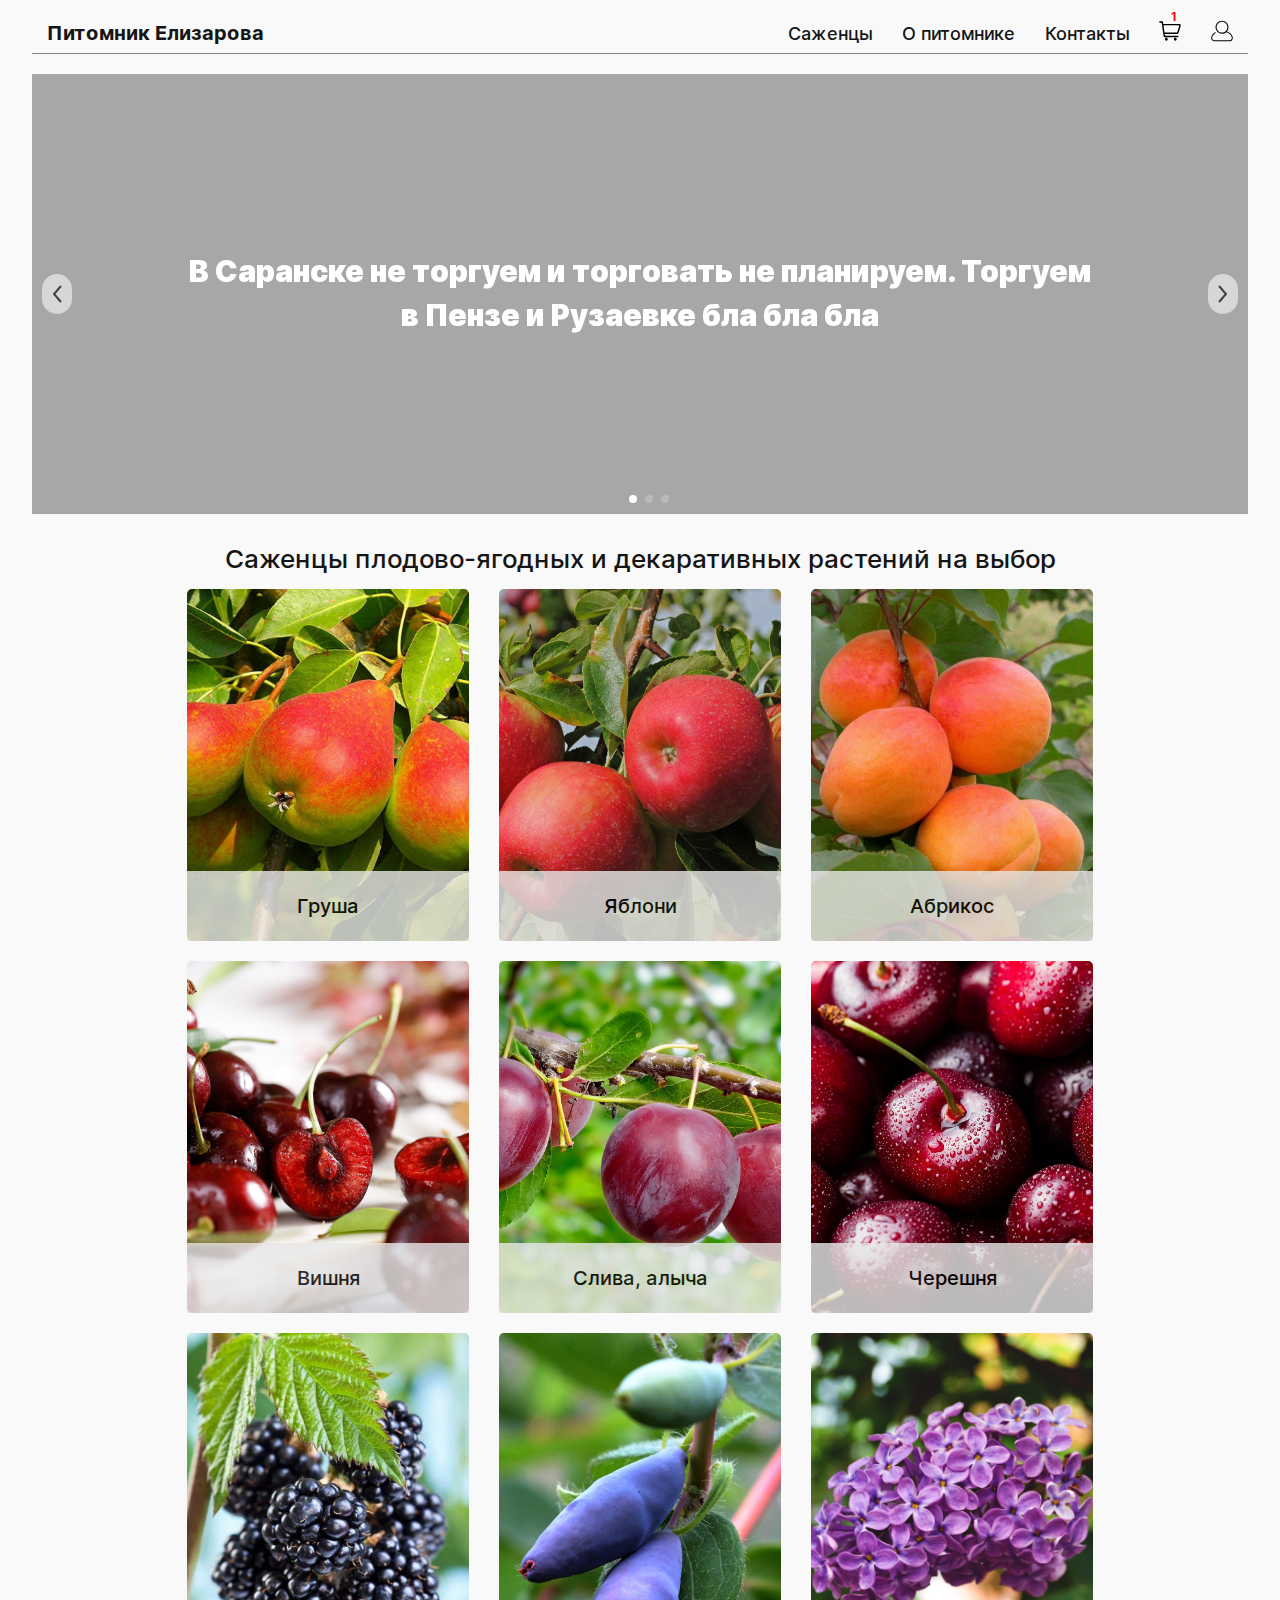
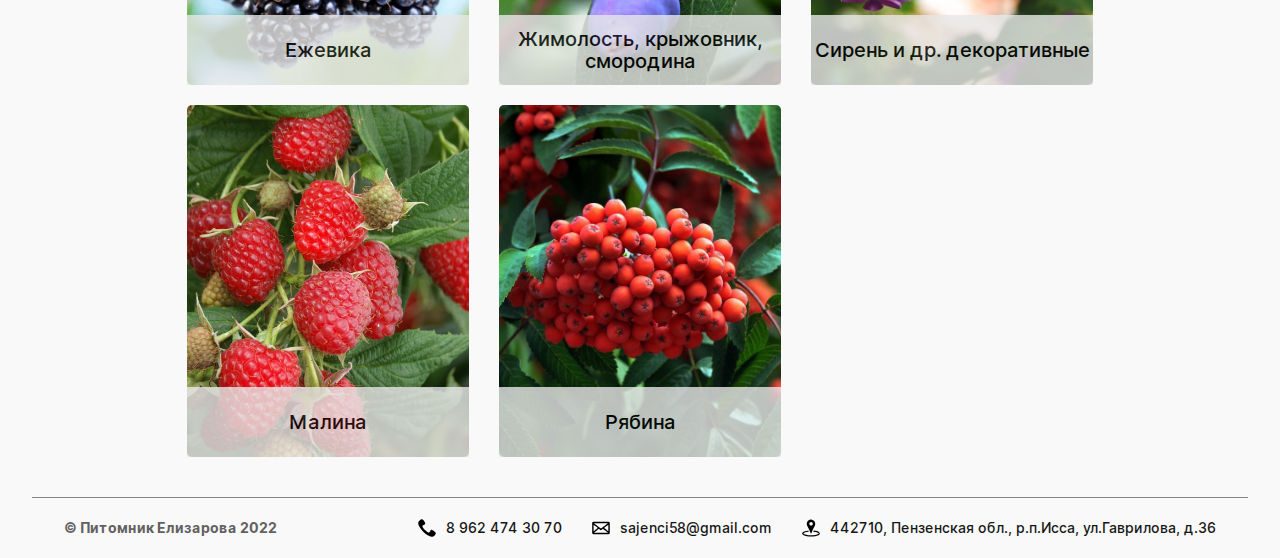
==== src/index.html @ c4a4505a "feat: выпадающий список" ====
<!DOCTYPE html>
<html lang="ru">
<head>
  <meta charset="UTF-8">
  <meta name="viewport" content="width=device-width, initial-scale=1.0">
  <meta http-equiv="X-UA-Compatible" content="ie=edge">
  <link rel="stylesheet" href="https://unpkg.com/swiper/swiper-bundle.min.css">
  <script src="https://unpkg.com/swiper/swiper-bundle.min.js"></script>
  <link rel="stylesheet" href="./pages/index.css">
  <title>Питомник Елизарова</title>
</head>
<body class="page">
  <header class="header page__section">
    <nav class="nav header__nav nav_desctop">
      <a href="#" class="nav__link">
        <h1 class="nav__title">
          Питомник Елизарова
        </h1>
      </a>
      <ul class="nav__links">
        <li class="nav__link">
          <a href="./plants.html" class="nav__link">Саженцы</a>
        </li>
        <li class="nav__link">
          <a href="#" class="nav__link">О питомнике</a>
        </li>
        <li class="nav__link">
          <a href="#" class="nav__link">Контакты</a>
        </li>
        <li class="nav__link">
          <a href="#" class="nav__link">
            <img src="./images/cart.svg" alt="Корзина" class="nav__image">
            <div class="nav__cart">
              <p class="nav__count">1</p>
            </div>
          </a>
        </li>
        <li class="nav__link">
          <a href="#" class="nav__link">
            <img src="./images/account.svg" alt="Личный кабинет" class="nav__image">
          </a>
        </li>
      </ul>
    </nav>

    <div class="nav__menu">
      <button type="button" class="button-menu header__button">
        <span class="button-menu__line"></span>
        <span class="button-menu__line"></span>
        <span class="button-menu__line"></span>
      </button>
      <a href="#" class="nav__link nav__link_mobile">
        <h1 class="nav__title">
          Питомник Елизарова
        </h1>
      </a>
    </div>

    <ul class="nav__list">
      <li class="nav__link">
        <a href="#" class="menu__link">
          <img src="./images/cart.svg" alt="Корзина" class="nav__image">
          <div class="nav__cart">
            <p class="nav__count">1</p>
          </div>
        </a>
      </li>
      <li class="nav__link">
        <a href="#" class="nav__link">
          <img src="./images/account.svg" alt="Личный кабинет" class="nav__image">
        </a>
      </li>
    </ul>

    <section class="menu">
      <button type="button" class="menu__button-close menu__button-close_theme_light"></button>
      <nav class="nav">
        <ul class="nav__links nav__links_type_vertical">
          <li class="nav__link">
            <a href="#" class="nav__link">
              <h1 class="nav__title">
                Питомник Елизарова
              </h1>
            </a>
          </li>
          <li class="header__link">
            <a href="./plants.html" class="nav__link">Саженцы</a>
          </li>
          <li class="header__link">
            <a href="#" class="nav__link">О питомнике</a>
          </li>
          <li class="nav__link">
            <a href="#" class="nav__link">Контакты</a>
          </li>
        </ul>
      </nav>
    </section>

  </header>

  <main class="content page__section">

    <section class="cover">
      <div class="swiper">
        <div class="swiper-wrapper">
          <div class="swiper-slide swiper__slide">
            <div class="swiper__images" style="background-image:url(./images/penza.png)">
              <h2 class="swiper__title">
                В&nbsp;Саранске не&nbsp;торгуем и&nbsp;торговать не&nbsp;планируем. 
                Торгуем в&nbsp;Пензе и&nbsp;Рузаевке бла бла бла
              </h2>
            </div>
          </div>
          <div class="swiper-slide swiper__slide">
            <div class="swiper__images" style="background-image:url(./images/penza-2.png)">
              <h2 class="swiper__title">
                В&nbsp;Саранске не&nbsp;торгуем и&nbsp;торговать не&nbsp;планируем. 
                Торгуем в&nbsp;Пензе и&nbsp;Рузаевке бла бла бла
              </h2>
            </div>
          </div>
          <div class="swiper-slide swiper__slide"">
            <div class="swiper__images" style="background-image:url(./images/penza-3.jpg)">
              <h2 class="swiper__title">
                В&nbsp;Саранске не&nbsp;торгуем и&nbsp;торговать не&nbsp;планируем. 
                Торгуем в&nbsp;Пензе и&nbsp;Рузаевке бла бла бла
              </h2>
            </div>
          </div>
        </div>
        <div class="swiper__button-prev"></div>
        <div class="swiper__button-next"></div>
        <div class="swiper__pagination"></div>
      </div>
    </section>

    <section class="elements">

      <h2 class="elements__title">Саженцы плодово-ягодных и&nbsp;декаративных растений на&nbsp;выбор</h2>
      <ul class="elements__list">

        <li class="element">
          <button type="button" class="element__button-card">
            <figure class="element__image" style="background-image:url(./images/pear.jpg)">
              <figcaption class="element__caption">Груша</figcaption>
            </figure>
          </button>
        </li>


        <li class="element">
          <button type="button" class="element__button-card">
            <figure class="element__image" style="background-image:url(./images/apple.jpg)">
              <figcaption class="element__caption">Яблони</figcaption>
            </figure>
          </button>
        </li>

        <li class="element">
          <button type="button" class="element__button-card">
            <figure class="element__image" style="background-image:url(./images/apricot.jpg)">
              <figcaption class="element__caption">Абрикос</figcaption>
            </figure>
          </button>
        </li>

        <li class="element">
          <button type="button" class="element__button-card">
            <figure class="element__image" style="background-image:url(./images/cherry.jpg)">
              <figcaption class="element__caption">Вишня</figcaption>
            </figure>
          </button>
        </li>

        <li class="element">
          <button type="button" class="element__button-card">
            <figure class="element__image" style="background-image:url(./images/plum.jpg)">
              <figcaption class="element__caption">Слива, алыча</figcaption>
            </figure>
          </button>
        </li>

        <li class="element">
          <button type="button" class="element__button-card">
            <figure class="element__image" style="background-image:url(./images/sweet-cherry.png)">
              <figcaption class="element__caption">Черешня</figcaption>
            </figure>
          </button>
        </li>

        <li class="element">
          <button type="button" class="element__button-card">
            <figure class="element__image" style="background-image:url(./images/blackberry.jpg)">
                <figcaption class="element__caption">Ежевика</figcaption>
            </figure>
          </button>
        </li>

        <li class="element">
          <button type="button" class="element__button-card">
            <figure class="element__image" style="background-image:url(./images/honeysuckle.jpg)">
              <figcaption class="element__caption">Жимолость, крыжовник, смородина</figcaption>
            </figure>
          </button>
        </li>

        <li class="element">
          <button type="button" class="element__button-card">
            <figure class="element__image" style="background-image:url(./images/lilac.jpg)">
              <figcaption class="element__caption">Сирень и др. декоративные</figcaption>
            </figure>
          </button>
        </li>

        <li class="element">
          <button type="button" class="element__button-card">
            <figure class="element__image" style="background-image:url(./images/raspberry.jpg)">
              <figcaption class="element__caption">Малина</figcaption>
            </figure>
          </button>
        </li>

        <li class="element">
          <button type="button" class="element__button-card">
            <figure class="element__image" style="background-image:url(./images/mountain-ash.jpg)">
              <figcaption class="element__caption">Рябина</figcaption>
            </figure>
          </button>
        </li>

      </ul>
    </section>

  </main>
  <footer class="footer page__section">
    <p class="footer__copy">&copy; Питомник Елизарова&nbsp;2022</p>
    <ul class="footer__list">
      <li class="footer__item">
        <img class="footer__icon" src="./images/telephone-icon.svg" alt="Иконка телефона">
        <p class="footer__text">8 962 474 30 70</p>
      </li>
      <li class="footer__item">
        <img class="footer__icon" src="./images/mail.svg" alt="Иконка e-mail адреса">
        <p class="footer__text">sajenci58@gmail.com</p>
      </li>
      <li class="footer__item">
        <img class="footer__icon" src="./images/map.svg" alt="Иконка карты">
        <p class="footer__text"> 442710, Пензенская обл., р.п.Исса, ул.Гаврилова, д.36</p>
      </li>
    </ul>
  </footer>
  <script type="module" src="./pages/index.js"></script>
</body>
</html>
---- src/pages/index.css ----
@import url(../vendor/normalize.css);
@import url(../vendor/fonts/fonts.css);
@import url(../blocks/page/page.css);
@import url(../blocks/header/header.css);
@import url(../blocks/button-menu/button-menu.css);
@import url(../blocks/menu/menu.css);
@import url(../blocks/nav/nav.css);
@import url(../blocks/swiper/swiper.css);
@import url(../blocks/elements/elements.css);
@import url(../blocks/element/element.css);
@import url(../blocks/plants/plants.css);
@import url(../blocks/categories/categories.css);
@import url(../blocks/cards/cards.css);
@import url(../blocks/card/card.css);
@import url(../blocks/footer/footer.css);
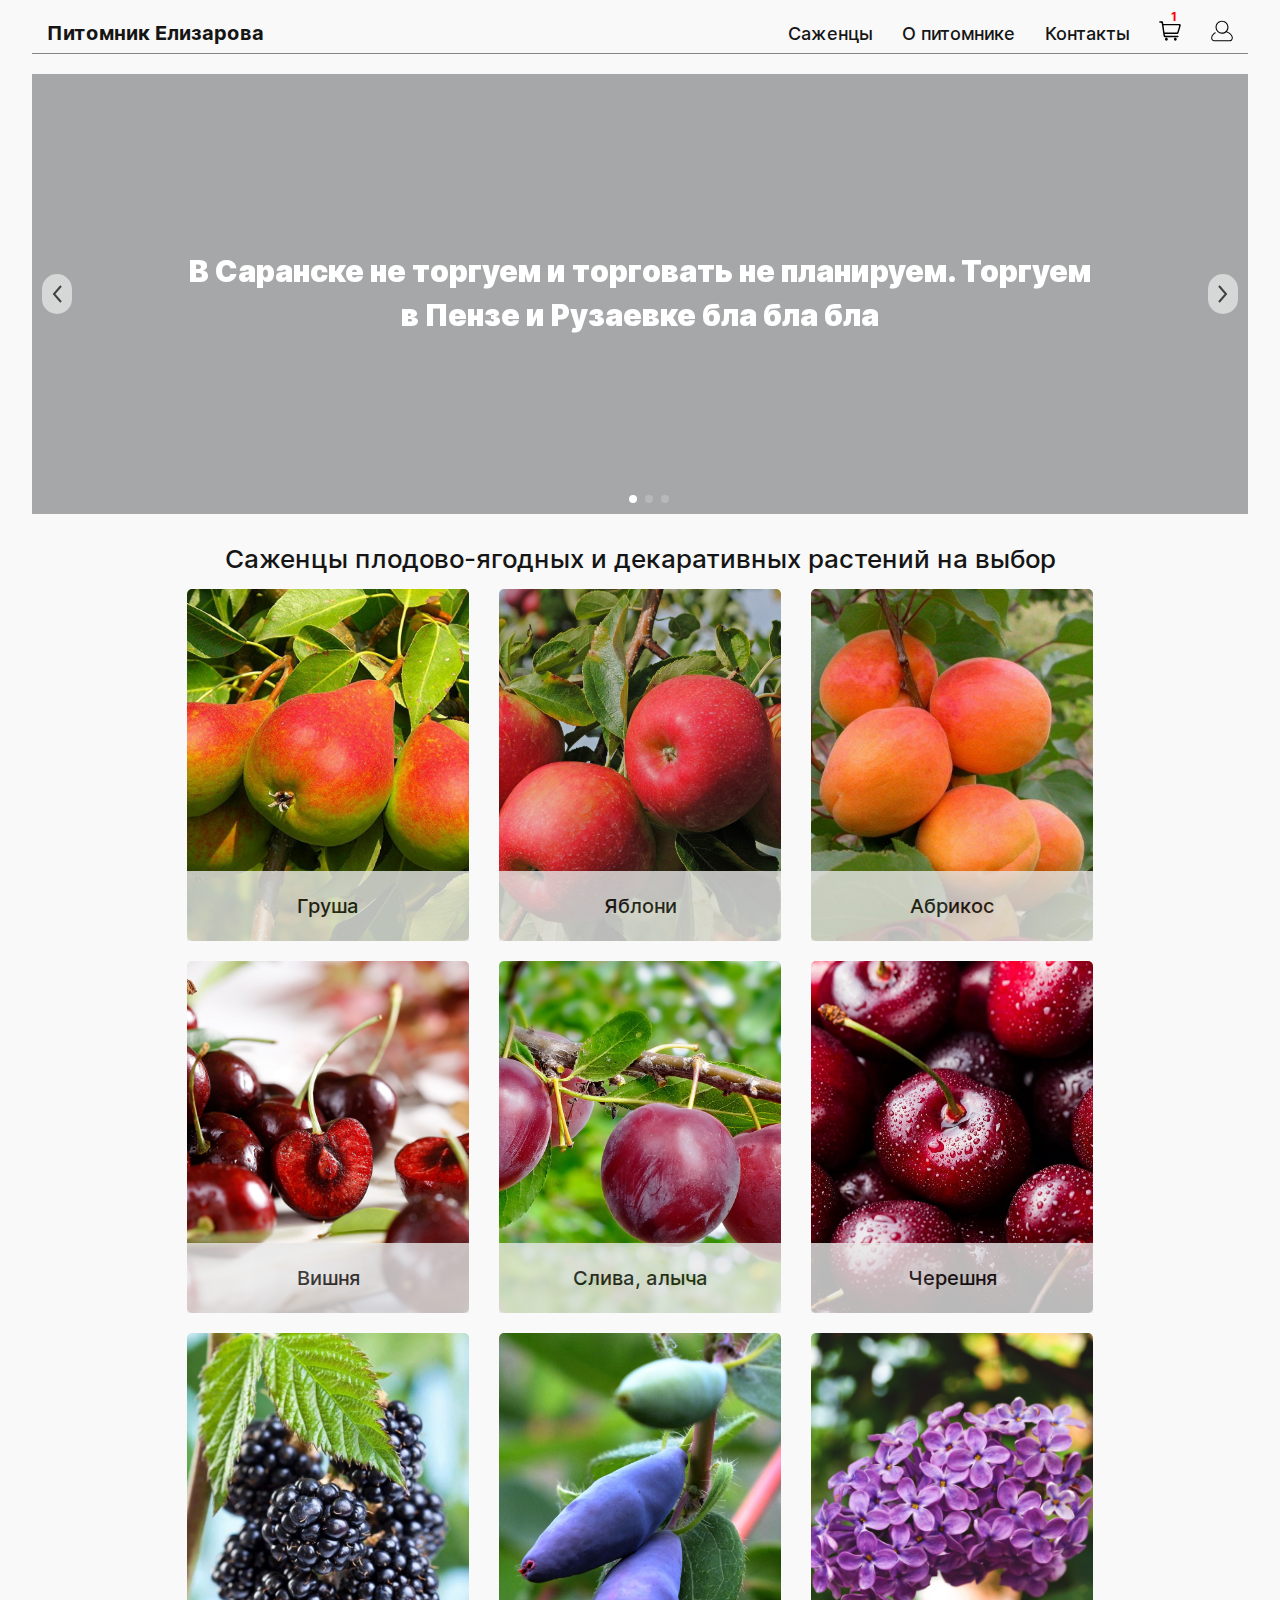
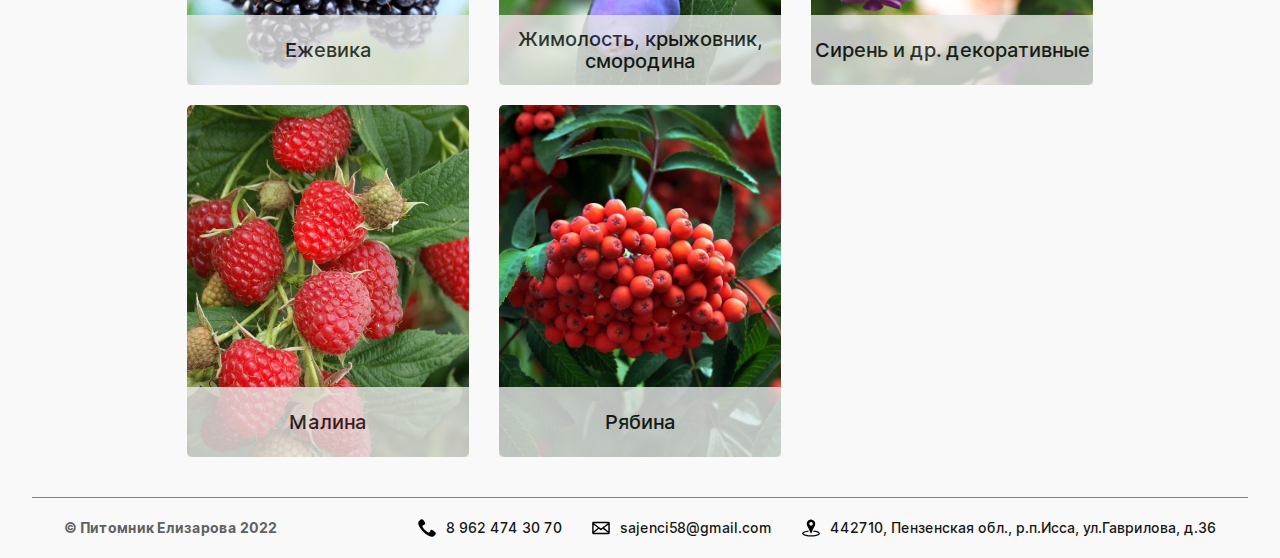
==== commit 47ba4b86: "fix: button => a" ====
--- a/src/index.html
+++ b/src/index.html
@@ -140,92 +140,92 @@
       <ul class="elements__list">
 
         <li class="element">
-          <button type="button" class="element__button-card">
+          <a href="#" class="element__button-card">
             <figure class="element__image" style="background-image:url(./images/pear.jpg)">
               <figcaption class="element__caption">Груша</figcaption>
             </figure>
-          </button>
-        </li>
-
-
-        <li class="element">
-          <button type="button" class="element__button-card">
+          </a>
+        </li>
+
+
+        <li class="element">
+          <a href="#" class="element__button-card">
             <figure class="element__image" style="background-image:url(./images/apple.jpg)">
               <figcaption class="element__caption">Яблони</figcaption>
             </figure>
-          </button>
-        </li>
-
-        <li class="element">
-          <button type="button" class="element__button-card">
+          </a>
+        </li>
+
+        <li class="element">
+          <a href="#" class="element__button-card">
             <figure class="element__image" style="background-image:url(./images/apricot.jpg)">
               <figcaption class="element__caption">Абрикос</figcaption>
             </figure>
-          </button>
-        </li>
-
-        <li class="element">
-          <button type="button" class="element__button-card">
+          </a>
+        </li>
+
+        <li class="element">
+          <a href="#" class="element__button-card">
             <figure class="element__image" style="background-image:url(./images/cherry.jpg)">
               <figcaption class="element__caption">Вишня</figcaption>
             </figure>
-          </button>
-        </li>
-
-        <li class="element">
-          <button type="button" class="element__button-card">
+          </a>
+        </li>
+
+        <li class="element">
+          <a href="#" class="element__button-card">
             <figure class="element__image" style="background-image:url(./images/plum.jpg)">
               <figcaption class="element__caption">Слива, алыча</figcaption>
             </figure>
-          </button>
-        </li>
-
-        <li class="element">
-          <button type="button" class="element__button-card">
+          </a>
+        </li>
+
+        <li class="element">
+          <a href="#" class="element__button-card">
             <figure class="element__image" style="background-image:url(./images/sweet-cherry.png)">
               <figcaption class="element__caption">Черешня</figcaption>
             </figure>
-          </button>
-        </li>
-
-        <li class="element">
-          <button type="button" class="element__button-card">
+          </a>
+        </li>
+
+        <li class="element">
+          <bathref="#"class="element__button-card">
             <figure class="element__image" style="background-image:url(./images/blackberry.jpg)">
                 <figcaption class="element__caption">Ежевика</figcaption>
             </figure>
-          </button>
-        </li>
-
-        <li class="element">
-          <button type="button" class="element__button-card">
+          </bathref=class=>
+        </li>
+
+        <li class="element">
+          <a href="#" class="element__button-card">
             <figure class="element__image" style="background-image:url(./images/honeysuckle.jpg)">
               <figcaption class="element__caption">Жимолость, крыжовник, смородина</figcaption>
             </figure>
-          </button>
-        </li>
-
-        <li class="element">
-          <button type="button" class="element__button-card">
+          </a>
+        </li>
+
+        <li class="element">
+          <a href="#" class="element__button-card">
             <figure class="element__image" style="background-image:url(./images/lilac.jpg)">
               <figcaption class="element__caption">Сирень и др. декоративные</figcaption>
             </figure>
-          </button>
-        </li>
-
-        <li class="element">
-          <button type="button" class="element__button-card">
+          </a>
+        </li>
+
+        <li class="element">
+          <a href="#" class="element__button-card">
             <figure class="element__image" style="background-image:url(./images/raspberry.jpg)">
               <figcaption class="element__caption">Малина</figcaption>
             </figure>
-          </button>
-        </li>
-
-        <li class="element">
-          <button type="button" class="element__button-card">
+          </a>
+        </li>
+
+        <li class="element">
+          <a href="#" class="element__button-card">
             <figure class="element__image" style="background-image:url(./images/mountain-ash.jpg)">
               <figcaption class="element__caption">Рябина</figcaption>
             </figure>
-          </button>
+          </a>
         </li>
 
       </ul>
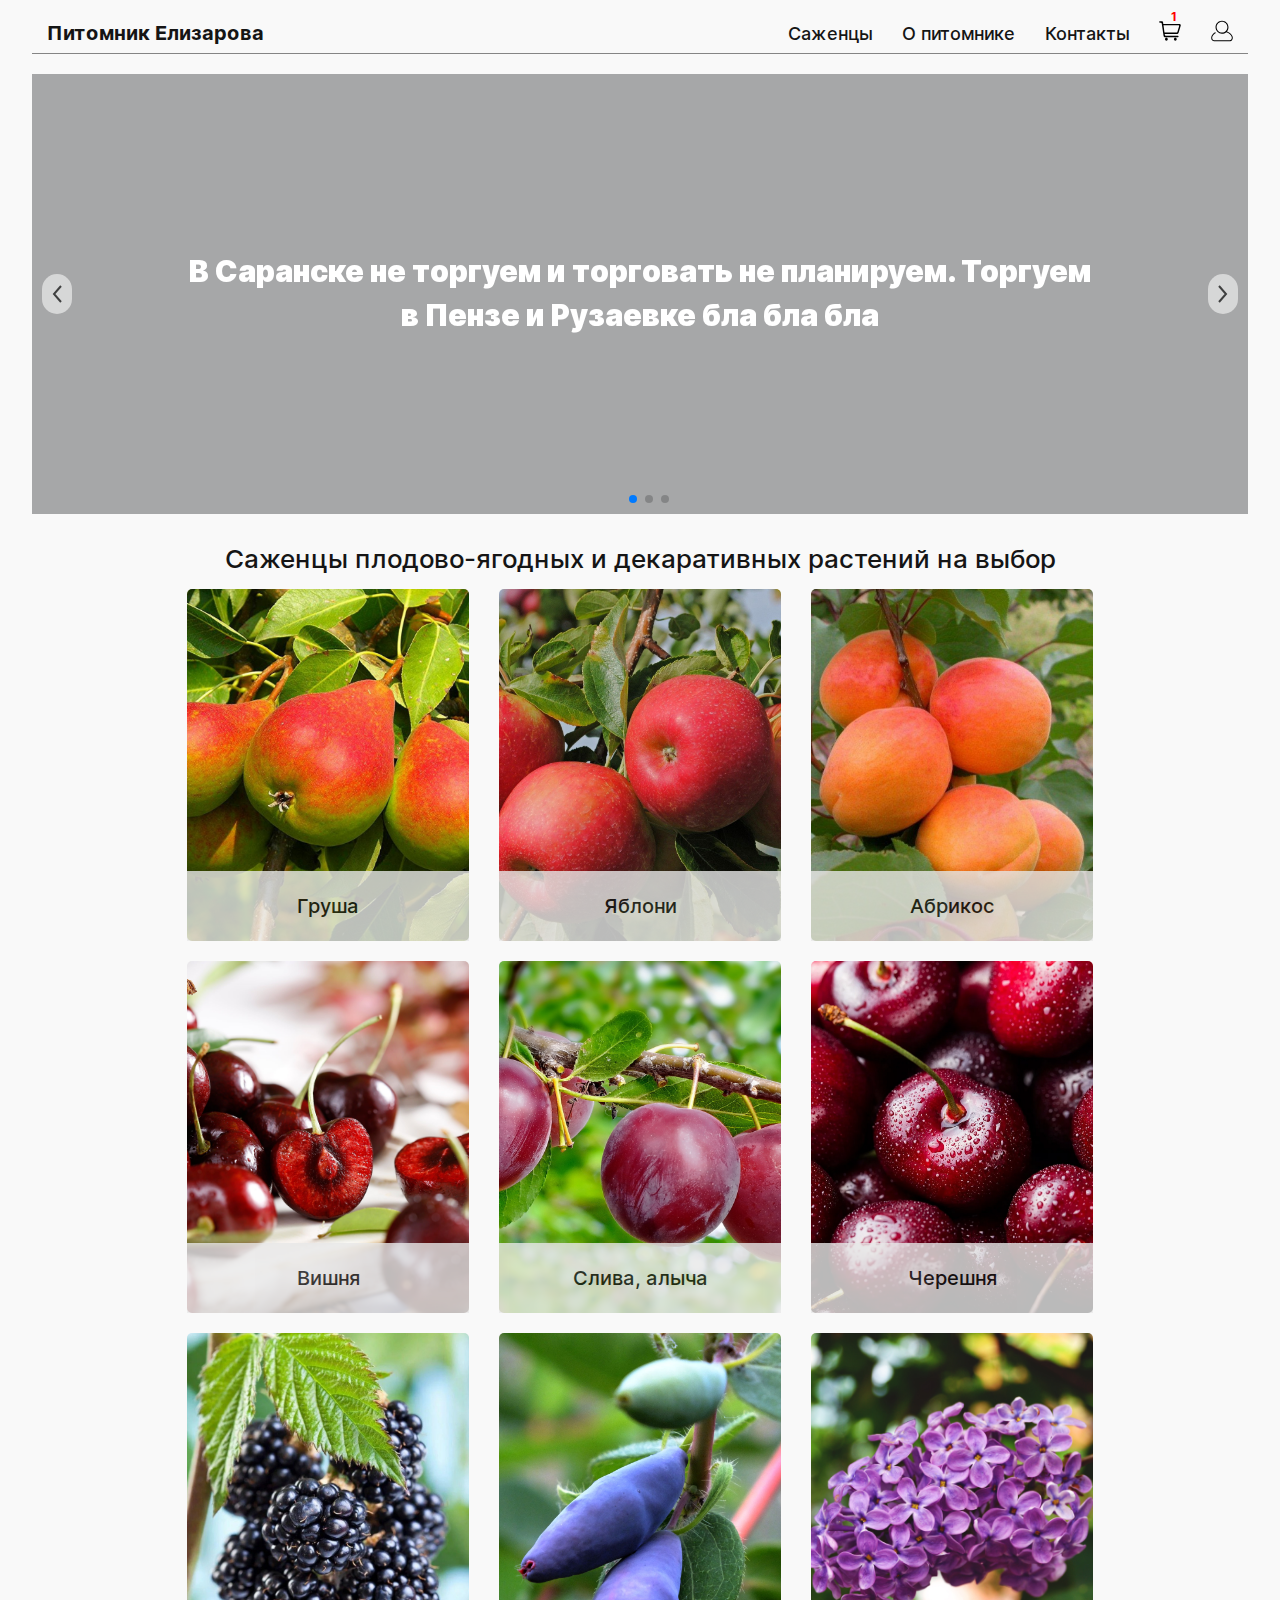
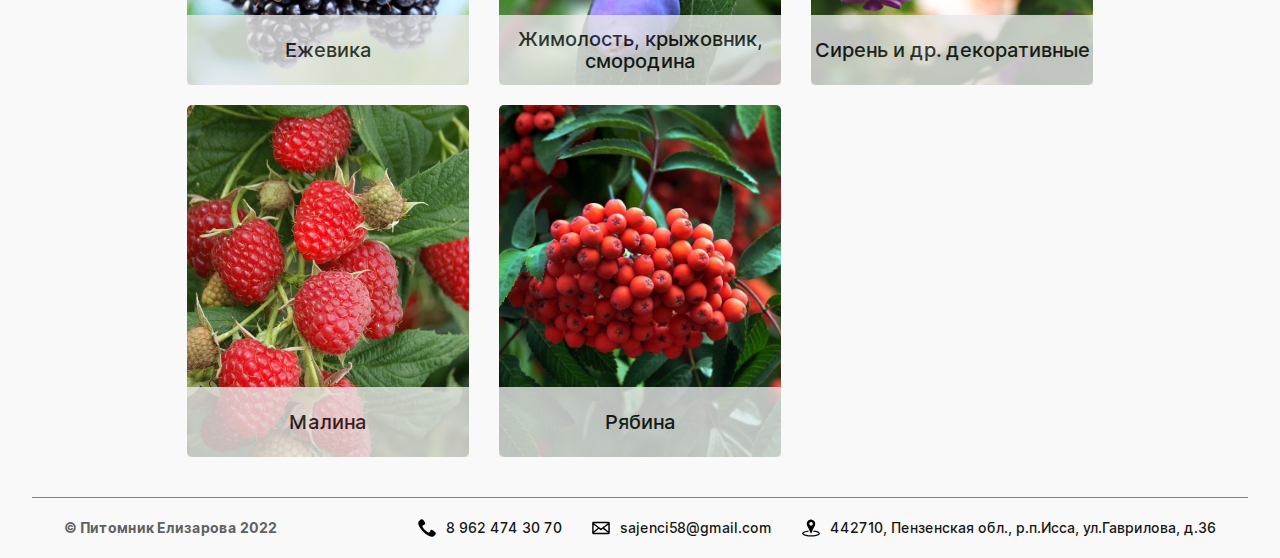
==== commit c89b5cc9: "fix: click link menu" ====
--- a/src/index.html
+++ b/src/index.html
@@ -25,10 +25,10 @@
           <a href="#" class="nav__link">О питомнике</a>
         </li>
         <li class="nav__link">
-          <a href="#" class="nav__link">Контакты</a>
-        </li>
-        <li class="nav__link">
-          <a href="#" class="nav__link">
+          <a href="./contacts.html" class="nav__link">Контакты</a>
+        </li>
+        <li class="nav__link">
+          <a href="./cart.html" class="nav__link">
             <img src="./images/cart.svg" alt="Корзина" class="nav__image">
             <div class="nav__cart">
               <p class="nav__count">1</p>
@@ -58,7 +58,7 @@
 
     <ul class="nav__list">
       <li class="nav__link">
-        <a href="#" class="menu__link">
+        <a href="./cart.html" class="menu__link">
           <img src="./images/cart.svg" alt="Корзина" class="nav__image">
           <div class="nav__cart">
             <p class="nav__count">1</p>
@@ -83,14 +83,14 @@
               </h1>
             </a>
           </li>
-          <li class="header__link">
+          <li class="nav__link">
             <a href="./plants.html" class="nav__link">Саженцы</a>
           </li>
-          <li class="header__link">
+          <li class="nav__link">
             <a href="#" class="nav__link">О питомнике</a>
           </li>
           <li class="nav__link">
-            <a href="#" class="nav__link">Контакты</a>
+            <a href="./contacts.html" class="nav__link">Контакты</a>
           </li>
         </ul>
       </nav>
@@ -138,16 +138,13 @@
 
       <h2 class="elements__title">Саженцы плодово-ягодных и&nbsp;декаративных растений на&nbsp;выбор</h2>
       <ul class="elements__list">
-
-        <li class="element">
-          <a href="#" class="element__button-card">
+        <li class="element">
+          <a href="./plants.html" class="element__button-card">
             <figure class="element__image" style="background-image:url(./images/pear.jpg)">
               <figcaption class="element__caption">Груша</figcaption>
             </figure>
           </a>
         </li>
-
-
         <li class="element">
           <a href="#" class="element__button-card">
             <figure class="element__image" style="background-image:url(./images/apple.jpg)">
@@ -155,7 +152,6 @@
             </figure>
           </a>
         </li>
-
         <li class="element">
           <a href="#" class="element__button-card">
             <figure class="element__image" style="background-image:url(./images/apricot.jpg)">
@@ -163,7 +159,6 @@
             </figure>
           </a>
         </li>
-
         <li class="element">
           <a href="#" class="element__button-card">
             <figure class="element__image" style="background-image:url(./images/cherry.jpg)">
@@ -171,7 +166,6 @@
             </figure>
           </a>
         </li>
-
         <li class="element">
           <a href="#" class="element__button-card">
             <figure class="element__image" style="background-image:url(./images/plum.jpg)">
@@ -179,7 +173,6 @@
             </figure>
           </a>
         </li>
-
         <li class="element">
           <a href="#" class="element__button-card">
             <figure class="element__image" style="background-image:url(./images/sweet-cherry.png)">
@@ -187,7 +180,6 @@
             </figure>
           </a>
         </li>
-
         <li class="element">
           <bathref="#"class="element__button-card">
             <figure class="element__image" style="background-image:url(./images/blackberry.jpg)">
@@ -195,7 +187,6 @@
             </figure>
           </bathref=class=>
         </li>
-
         <li class="element">
           <a href="#" class="element__button-card">
             <figure class="element__image" style="background-image:url(./images/honeysuckle.jpg)">
@@ -203,7 +194,6 @@
             </figure>
           </a>
         </li>
-
         <li class="element">
           <a href="#" class="element__button-card">
             <figure class="element__image" style="background-image:url(./images/lilac.jpg)">
@@ -211,7 +201,6 @@
             </figure>
           </a>
         </li>
-
         <li class="element">
           <a href="#" class="element__button-card">
             <figure class="element__image" style="background-image:url(./images/raspberry.jpg)">
@@ -219,7 +208,6 @@
             </figure>
           </a>
         </li>
-
         <li class="element">
           <a href="#" class="element__button-card">
             <figure class="element__image" style="background-image:url(./images/mountain-ash.jpg)">
@@ -227,11 +215,11 @@
             </figure>
           </a>
         </li>
-
       </ul>
     </section>
 
   </main>
+  
   <footer class="footer page__section">
     <p class="footer__copy">&copy; Питомник Елизарова&nbsp;2022</p>
     <ul class="footer__list">
@@ -249,6 +237,6 @@
       </li>
     </ul>
   </footer>
-  <script type="module" src="./pages/index.js"></script>
+  <script src="./pages/index.js"></script>
 </body>
 </html>
--- a/src/pages/index.css
+++ b/src/pages/index.css
@@ -1,15 +1,130 @@
 @import url(../vendor/normalize.css);
 @import url(../vendor/fonts/fonts.css);
 @import url(../blocks/page/page.css);
+@import url(../blocks/page/__section/page__section.css);
 @import url(../blocks/header/header.css);
+@import url(../blocks/header/__nav/header__nav.css);
+@import url(../blocks/header/__button/header__button.css);
 @import url(../blocks/button-menu/button-menu.css);
+@import url(../blocks/button-menu/__line/button-menu__line.css);
+@import url(../blocks/button-menu/__image/button-menu__image.css);
 @import url(../blocks/menu/menu.css);
-@import url(../blocks/nav/nav.css);
+@import url(../blocks/menu/__button-close/menu__button-close.css);
+@import url(../blocks/menu/_opened/menu_opened.css);
+@import url(../blocks/nav/_desctop/nav_desctop.css);
+@import url(../blocks/nav/__title/nav__title.css);
+@import url(../blocks/nav/__links/nav__links.css);
+@import url(../blocks/nav/__link/nav__link.css);
+@import url(../blocks/nav/__link/_main/nav__link_main.css);
+@import url(../blocks/nav/__image/nav__image.css);
+@import url(../blocks/nav/__cart/nav__cart.css);
+@import url(../blocks/nav/__count/nav__count.css);
+@import url(../blocks/nav/__list/nav__list.css);
+@import url(../blocks/nav/__link/_mobile/nav__link_mobile.css);
+@import url(../blocks/nav/__basket/nav__basket.css);
+@import url(../blocks/nav/__menu/nav__menu.css);
 @import url(../blocks/swiper/swiper.css);
+@import url(../blocks/swiper/__images/swiper__images.css);
+@import url(../blocks/swiper/__image/swiper__image.css);
+@import url(../blocks/swiper/__title/swiper__title.css);
+@import url(../blocks/swiper/__button-prev/swiper__button-prev.css);
+@import url(../blocks/swiper/__button-next/swiper__button-next.css);
+@import url(../blocks/swiper/__pagination/swiper__pagination.css);
 @import url(../blocks/elements/elements.css);
-@import url(../blocks/element/element.css);
+@import url(../blocks/elements/__title/elements__title.css);
+@import url(../blocks/elements/__list/elements__list.css);
+@import url(../blocks/element/__button-card/element__button-card.css);
+@import url(../blocks/element/__image/element__image.css);
+@import url(../blocks/element/__caption/element__caption.css);
 @import url(../blocks/plants/plants.css);
 @import url(../blocks/categories/categories.css);
+@import url(../blocks/categories/__button-title/categories__button-title.css);
+@import url(../blocks/categories/__current/categories__current.css);
+@import url(../blocks/categories/__list/categories__list.css);
+@import url(../blocks/categories/__list/_opened/categories__list_opened.css);
+@import url(../blocks/categories/__item/categories__item.css);
+@import url(../blocks/categories/__button/categories__button.css);
+@import url(../blocks/categories/__button/_active/categories__button_active.css);
 @import url(../blocks/cards/cards.css);
 @import url(../blocks/card/card.css);
-@import url(../blocks/footer/footer.css);+@import url(../blocks/card/__button-card/card__button-card.css);
+@import url(../blocks/card/__image/card__image.css);
+@import url(../blocks/card/__caption/card__caption.css);
+@import url(../blocks/card/__description/card__description.css);
+@import url(../blocks/card-description/__image/card-description__image.css);
+@import url(../blocks/card-description/__title/card-description__title.css);
+@import url(../blocks/card-description/__price-container/card-description__price-container.css);
+@import url(../blocks/card-description/__quanity/card-description__quanity.css);
+@import url(../blocks/card-description/__price/card-description__price.css);
+@import url(../blocks/card-description/__button/card-description__button.css);
+@import url(../blocks/card-description/__caption/card-description__caption.css);
+@import url(../blocks/card-description/__line/card-description__line.css);
+@import url(../blocks/card/__text/card__text.css);
+@import url(../blocks/card/__quanity/card__quanity.css);
+@import url(../blocks/card/__price/card__price.css);
+@import url(../blocks/card/__button-cart/card__button-cart.css);
+@import url(../blocks/card/__title/card__title.css);
+@import url(../blocks/card-content/card-content.css);
+@import url(../blocks/card-description/card-description.css);
+@import url(../blocks/form/form.css);
+@import url(../blocks/form/_option/form_option_comments.css);
+@import url(../blocks/form/_option/form_option_login.css);
+@import url(../blocks/form/_opened/form_opened.css);
+@import url(../blocks/form/__info/form__info.css);
+@import url(../blocks/form/__item/form__item.css);
+@import url(../blocks/form/__item/_error/form__item_error.css);
+@import url(../blocks/form/__item/_el/form__item_el_comments.css);
+@import url(../blocks/form/__button/form__button.css);
+@import url(../blocks/form/__label/form__label.css);
+@import url(../blocks/comments/comments.css);
+@import url(../blocks/comments/__button/comments__button.css);
+@import url(../blocks/comments/__container/comments__container.css);
+@import url(../blocks/comments/__name/comments__name.css);
+@import url(../blocks/comments/__data/comments__data.css);
+@import url(../blocks/comments/__text/comments__text.css);
+@import url(../blocks/paginator/paginator.css);
+@import url(../blocks/paginator/__button-prev/paginator__button-prev.css);
+@import url(../blocks/paginator/__button-next/paginator__button-next.css);
+@import url(../blocks/paginator/__page/paginator__page.css);
+@import url(../blocks/paginator/__page/_active/paginator__page_active.css);
+@import url(../blocks/paginator/_locate/paginator_locate_center.css);
+@import url(../blocks/contacts/contacts.css);
+@import url(../blocks/contacts/__list/contacts__list.css);
+@import url(../blocks/contacts/__item/contacts__item.css);
+@import url(../blocks/contacts/__title/contacts__title.css);
+@import url(../blocks/contacts/__item-content/contacts__item-content.css);
+@import url(../blocks/contacts/__text/contacts__text.css);
+@import url(../blocks/contacts/__icon/contacts__icon.css);
+@import url(../blocks/contacts/__copy/contacts__copy.css);
+@import url(../blocks/contacts/__iframe/contacts__iframe.css);
+@import url(../blocks/cart/cart.css);
+@import url(../blocks/cart/__title/cart__title.css);
+@import url(../blocks/cart/__list/cart__list.css);
+@import url(../blocks/cart/__item/cart__item.css);
+@import url(../blocks/cart/__item-title/cart__item-title.css);
+@import url(../blocks/cart/__caption/cart__caption.css);
+@import url(../blocks/cart/__image/cart__image.css);
+@import url(../blocks/cart/__price/cart__price.css);
+@import url(../blocks/cart/__available/cart__available.css);
+@import url(../blocks/cart/__form/cart__form.css);
+@import url(../blocks/cart/__input-item/cart__input-item.css);
+@import url(../blocks/cart/__input/cart__input.css);
+@import url(../blocks/cart/__text/cart__text.css);
+@import url(../blocks/cart/__button/cart__button.css);
+@import url(../blocks/cart/__cost/cart__cost.css);
+@import url(../blocks/cart/__button-delete/cart__button-delete.css);
+@import url(../blocks/cart/__total-item/cart__total-item.css);
+@import url(../blocks/cart/__total/cart__total.css);
+@import url(../blocks/cart/__button-order/cart__button-order.css);
+@import url(../blocks/cart/__order/cart__order.css);
+@import url(../blocks/cart/__order/_opened/cart__order_opened.css);
+@import url(../blocks/cart/__order-text/cart__order-text.css);
+@import url(../blocks/login/login.css);
+@import url(../blocks/login/__image/login__image.css);
+@import url(../blocks/login/__button/login__button.css);
+@import url(../blocks/footer/footer.css);
+@import url(../blocks/footer/__list/footer__list.css);
+@import url(../blocks/footer/__item/footer__item.css);
+@import url(../blocks/footer/__text/footer__text.css);
+@import url(../blocks/footer/__icon/footer__icon.css);
+@import url(../blocks/footer/__copy/footer__copy.css);